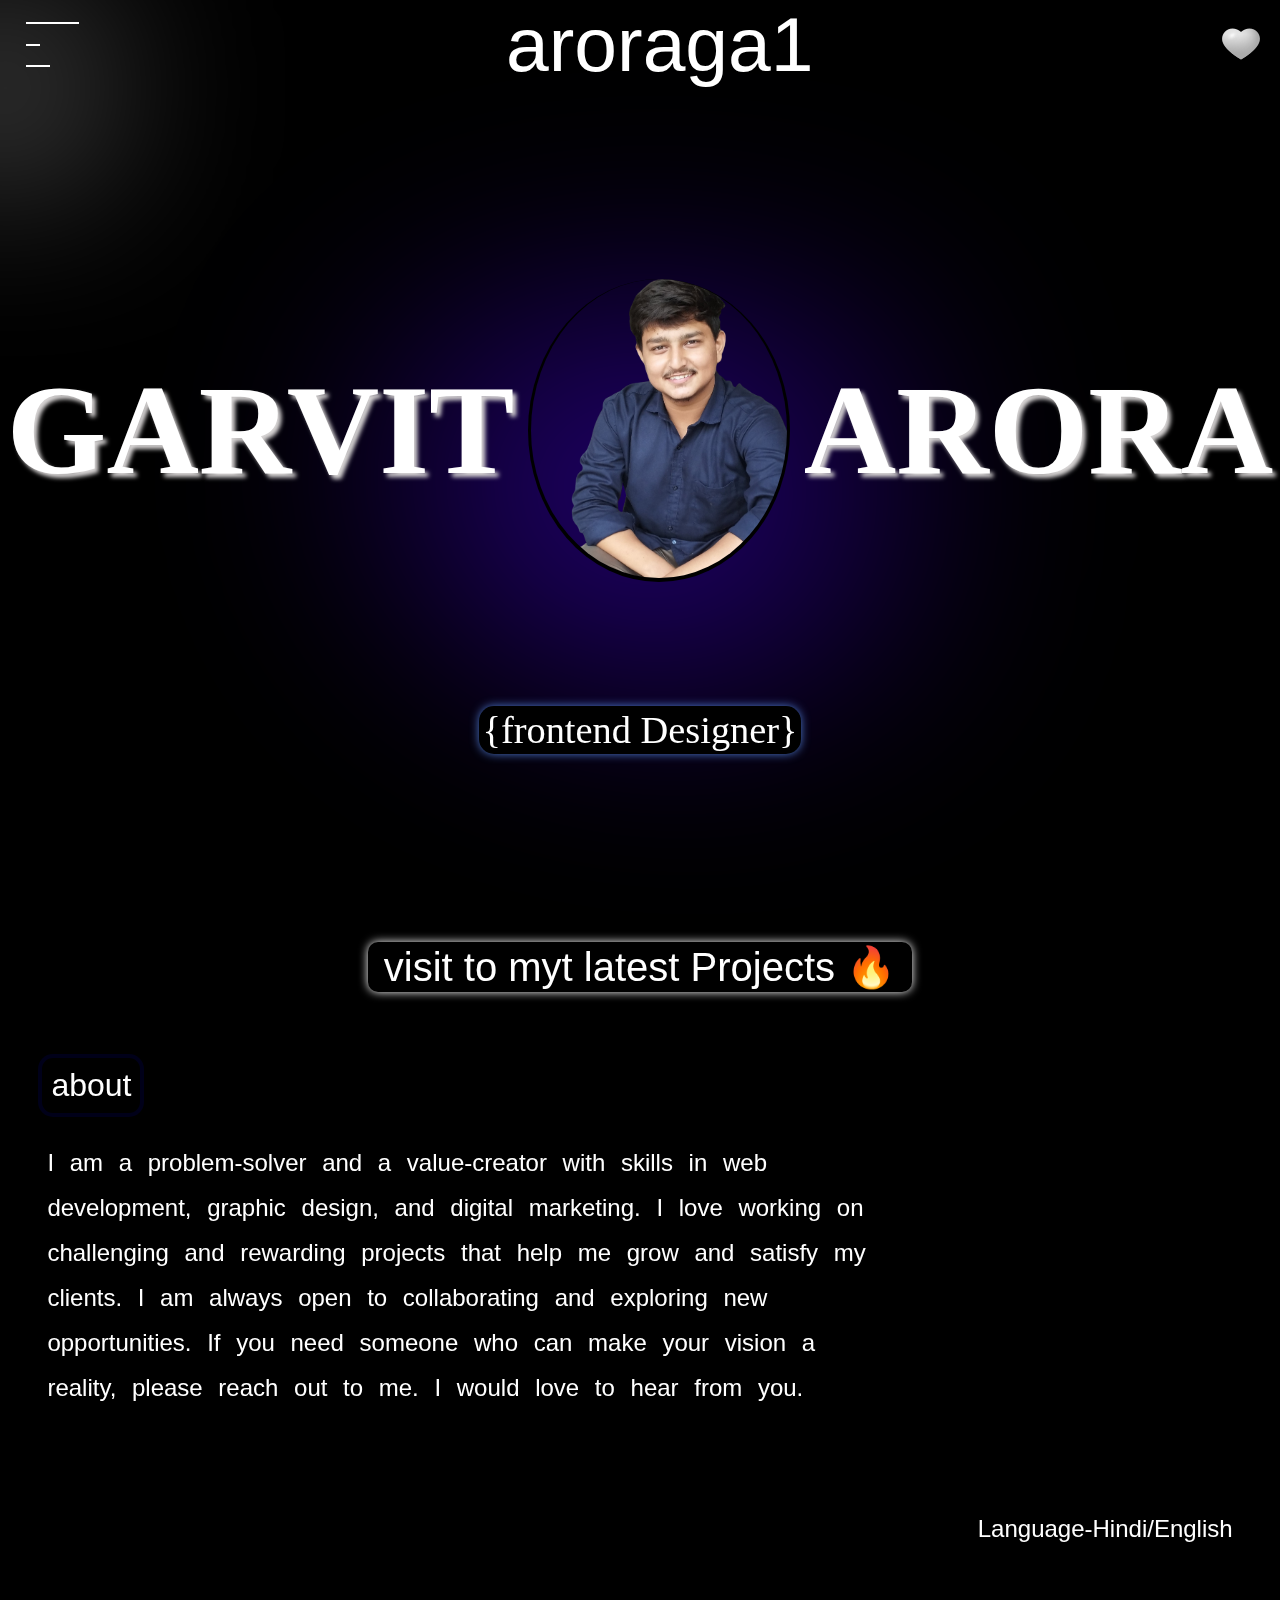
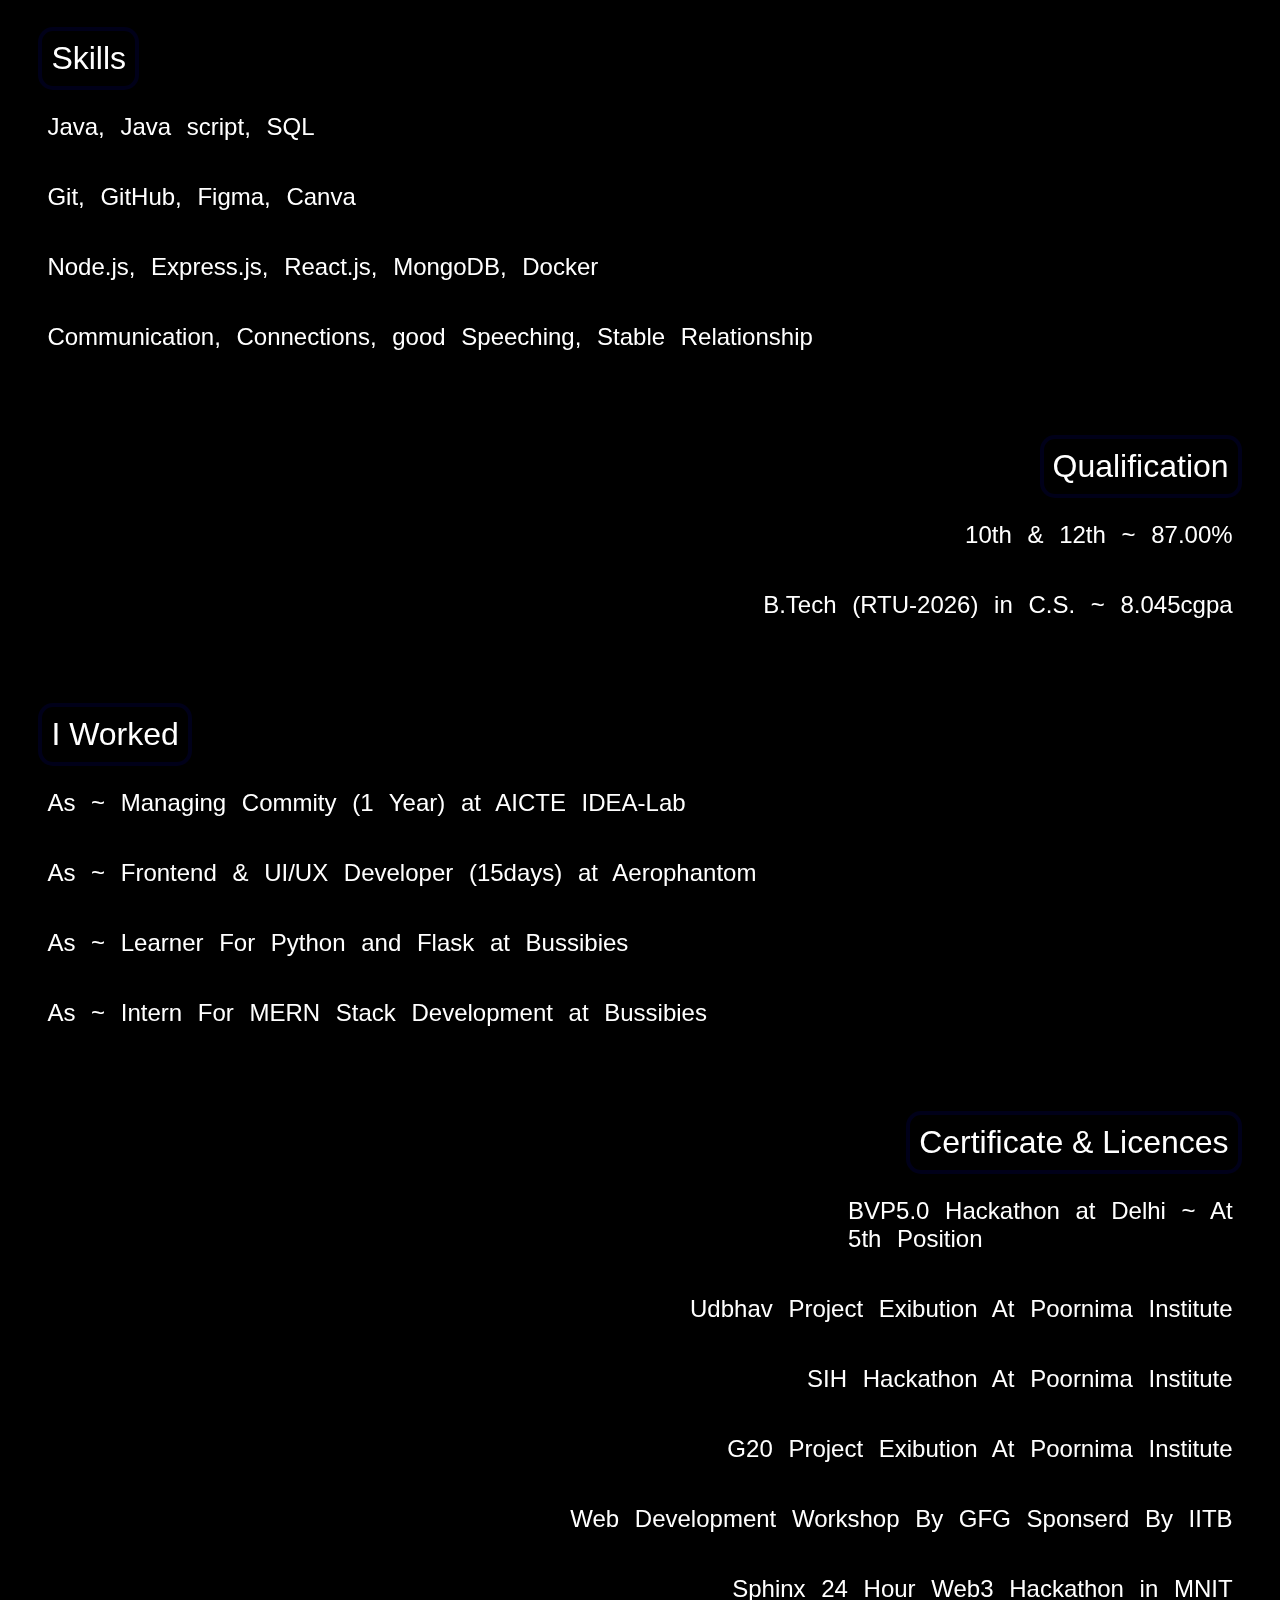
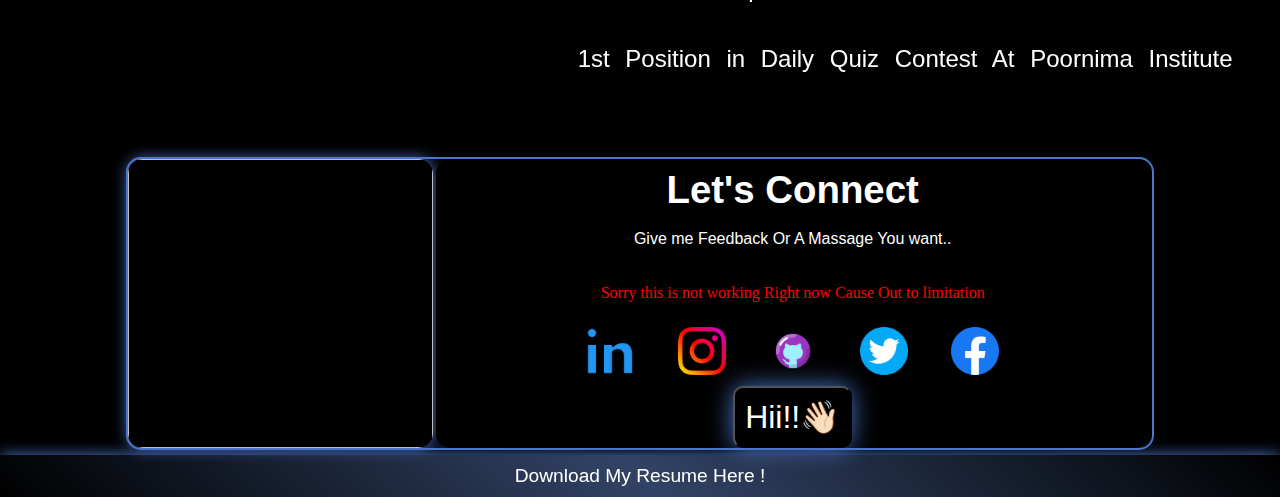
==== index.html @ c5f71558 "first" ====
<!DOCTYPE html>
<html lang="en">
  <head>
    <meta charset="UTF-8" />
    <meta name="viewport" content="width=device-width, initial-scale=1.0" />
    <title>Document</title>
    <link rel="stylesheet" href="./css/stylee.css" />
    <!-- <link href="https://unpkg.com/aos@2.3.1/dist/aos.css" rel="stylesheet"> -->
  </head>
  <body>
    <div class="gradient1"></div>
    <div class="gradient2"></div>
    <div class="navbar">
      <a href="#" class="line">
        <div class="lines" id="line-1"></div>
        <div class="lines" id="line-2"></div>
        <div class="lines" id="line-3"></div>
      </a>

      <div class="navContain" data-aos="fade-right">
        <a class="navAtributes" href="./index.html">Home</a>
        <a id="projectPage" class="navAtributes" href="./HTML/Project.html"
          >projects</a
        >
        <!-- <a class="navAtributes" href="#">Skills</a>
        <a class="navAtributes" href="Project.html">Contact</a> -->
        <a id="cutNav" class="navAtributes" href="#">X</a>
      </div>

      <div class="portfoilo">aroraga1</div>
      <a href="./HTML/ErrorPage.html" class="themeIcon"></a>
    </div>

    <div class="head">
      <div class="header">
        <div data-aos="fade-right" class="garvit">GARVIT</div>
        <span class="circle" data-aos="fade-down"></span>
        <div class="arora" data-aos="fade-left">ARORA</div>
        <div class="frntend">{frontend Designer}</div>
      </div>
    </div>

    <a href="./HTML/Project.html" class="portfoliovisit"
      >visit to myt latest Projects 🔥</a
    >
    <div class="box" id="about">
      <div class="container" id="aboutContainer">
        <div class="Title_word" data-aos="zoom-in">about</div>
        <div id="aboutContaint" class="content" data-aos="fade-right">
          I am a problem-solver and a value-creator with skills in web
          development, graphic design, and digital marketing. I love working on
          challenging and rewarding projects that help me grow and satisfy my
          clients. I am always open to collaborating and exploring new
          opportunities. If you need someone who can make your vision a reality,
          please reach out to me. I would love to hear from you.
        </div>
      </div>
    </div>

    <div data-aos="zoom-in" id="gridback1" class="grd-1"></div>
    <div data-aos="zoom-in" id="gridback2" class="grd-1"></div>
    <div data-aos="zoom-in" id="gridback4" class="grd-1"></div>
    <div data-aos="zoom-in" id="gridback5" class="grd-1"></div>
    <div data-aos="zoom-in" id="gridback6" class="grd-1"></div>
    <div data-aos="zoom-in" id="gridback7" class="grd-1"></div>

    <div class="box" id="langbox">
      <div class="content" data-aos="zoom-in">Language-Hindi/English</div>
    </div>

    <span class="box" class="skillsbox">
      <span id="skillContainer" class="container">
        <span id="skillsword" class="Title_word" data-aos="zoom-in"
          >Skills</span
        >
        <span class="content" data-aos="fade-right"
          >Java, Java script, SQL</span
        >
        <span class="content" data-aos="fade-right"
          >Git, GitHub, Figma, Canva</span
        >
        <span class="content" data-aos="fade-right"
          >Node.js, Express.js, React.js, MongoDB, Docker</span
        >
        <span class="content" data-aos="fade-right"
          >Communication, Connections, good Speeching, Stable Relationship</span
        >
      </span>
    </span>

    <!-- <div class="choice">
      <nav class="navibar">
        <ul>
            <li><button class="nav-button" data-category="tools">Tools</button></li>
            <li><button class="nav-button" data-category="competitive-tech-skills">Competitive Tech Skills</button></li>
            <li><button class="nav-button" data-category="development">Development</button></li>
            <li><button class="nav-button" data-category="soft-skills">Soft Skills</button></li>
        </ul>
        <div class="indicator" id="indicator"></div>
    </nav>
    <div class="tech-stacks" id="tech-stacks"></div>
  </div> -->

    <span class="box" id="eduboxes">
      <span class="container" id="edubox">
        <span id="Qualification_wordd" class="Title_word" data-aos="zoom-in"
          >Qualification</span
        >
        <span class="content" data-aos="fade-left">10th & 12th ~ 87.00%</span>
        <span class="content" data-aos="fade-left"
          >B.Tech (RTU-2026) in C.S. ~ 8.045cgpa</span
        >
      </span>
    </span>

    <span class="box" class="workbox">
      <span class="container" id="working_ex">
        <span id="workEx_word" class="Title_word" data-aos="zoom-in"
          >I Worked</span
        >
        <span class="content" data-aos="fade-right"
          >As ~ Managing Commity (1 Year) at AICTE IDEA-Lab</span
        >
        <span class="content" data-aos="fade-right"
          >As ~ Frontend & UI/UX Developer (15days) at Aerophantom</span
        >
        <span class="content" data-aos="fade-right"
          >As ~ Learner For Python and Flask at Bussibies</span
        >
        <span class="content" data-aos="fade-right"
          >As ~ Intern For MERN Stack Development at Bussibies</span
        >
      </span>
    </span>

    <span id="cirtyboxes" class="box">
      <span class="container" id="cirtyContainer">
        <span id="cirty_word" class="Title_word" data-aos="zoom-in"
          >Certificate & Licences</span
        >
        <span class="content" data-aos="fade-left"
          >BVP5.0 Hackathon at Delhi ~ At
          <p>5th Position</p></span
        >
        <span class="content"
          >Udbhav Project Exibution At Poornima Institute</span
        >
        <span class="content" data-aos="fade-left"
          >SIH Hackathon At Poornima Institute</span
        >
        <span class="content">G20 Project Exibution At Poornima Institute</span>
        <span class="content" data-aos="fade-left"
          >Web Development Workshop By GFG Sponserd By IITB</span
        >
        <span class="content" data-aos="fade-left"
          >Sphinx 24 Hour Web3 Hackathon in MNIT</span
        >
        <span class="content"
          >1st Position in Daily Quiz Contest At Poornima Institute</span
        >
      </span>
    </span>

    <!-- 
    <div class="picturesConainer">
      <div class="Hackathons">
        <div class="title">Exibutions</div>
        <div class="showcase">
          <div class="set">
            <div class="pic"><img src="" alt=""></div>
            <div class="eventName">BVP5.0 Delhi</div>
          </div>
          <div class="set">
            <div class="pic"><img src="" alt=""></div>
            <div class="eventName">Udbhav</div>
          </div>
        </div>
      </div>
      <div class="Hackathons">
        <div class="title">Internships</div>
        <div class="showcase">
          <div class="set">
            <div class="pic"><img src="" alt=""></div>
            <div class="eventName">Aerophantom</div>
          </div>
          <div class="set">
            <div class="pic"><img src="" alt=""></div>
            <div class="eventName">Bussibees</div>
          </div>
        </div>
      </div>
      <div class="Hackathons">
        <div class="title">Cirtificats</div>
        <div class="showcase">
          <div class="set">
            <div class="pic"><img src="" alt=""></div>
            <div class="eventName">BVP5.0 Delhi</div>
          </div>
          <div class="set">
            <div class="pic"><img src="" alt=""></div>
            <div class="eventName">Udbhav</div>
          </div>
        </div>
      </div>
    </div> -->

    <div class="connect_box">
      <img class="pic_contain" />
      <div class="chat">
        <div class="connect" data-aos="flip-left">Let's Connect</div>
        <div class="chating_text">Give me Feedback Or A Massage You want..</div>
        <div class="chating_text warning">
          Sorry this is not working Right now Cause Out to limitation
        </div>
        <div class="socialcontains">
          <div class="socialIcons">
            <a
              href="https://www.linkedin.com/in/garvit-arora-5bb283244/"
              class="iconsSocial"
              ><img class="icon" src="./images/linkedin.png"
            /></a>
            <a href="https://www.instagram.com/aroraga1/" class="iconsSocial"
              ><img class="icon" src="./images/instagram (2).png"
            /></a>
            <a href="https://github.com/Aroraga1" class="iconsSocial"
              ><img id="githubIcon" class="icon" src="./images/gitIcon.png"
            /></a>
            <a href="https://twitter.com/GarvitA95223489" class="iconsSocial"
              ><img class="icon" src="./images/twitter (1).png"
            /></a>
            <a
              href="https://www.facebook.com/profile.php?id=100086605082191"
              class="iconsSocial"
              ><img class="icon" src="./images/facebook (2).png"
            /></a>
          </div>
        </div>
      </div>
    </div>

    <div class="download_Resume_box">
      <a
        class="download_resume"
        href="./images/current_Resume.jpg"
        download="Garvit_Arora_RESUME"
        >Download My Resume Here !</a
      >
      <!-- <div class="aboutPersonal">
     <div id="phoneNumber">8955273002</div>
     <div id="Email">
      <div id="Whatsapp"></div>
     </div>
    </div> -->
    </div>

    <script src="script.js"></script>
  </body>
</html>
---- css/stylee.css ----
* {
  margin: 0%;
}
body {
  background-color: rgb(0, 0, 0);
  text-align: center;
  margin: 0 auto;
  overflow-x: hidden;
  user-select: none;
  -webkit-user-select: none;
  -moz-user-select: none;
  -ms-user-select: none;
}
.gradient1 {
  width: 50vw;
  height: 50vh;
  position: fixed;
  top: 30%;
  left: 50%;
  transform: translate(-50%, 0%);
  border-radius: 50% 22% 40% 80%;
  filter: blur(100px);
  background: radial-gradient(
    circle at 50% 50%,
    rgba(76, 0, 255, 1),
    rgba(76, 0, 255, 0)
  );
  opacity: 0.5;
  z-index: -1;
}
.gradient2 {
  position: absolute;
  width: 10vw;
  height: 10vh;
  top: 5vh;
  transform: translate(-50%, 0%);
  border-radius: 50% 22% 40% 80%;
  filter: blur(100px);
  background-color: white;
  z-index: -10;
}
.navbar {
  font-family: Verdana, Geneva, Tahoma, sans-serif;
  display: flex;
  flex-direction: row;
  align-items: center;
  justify-content: space-between;
  padding: 0 1vw;
  background-color: rgba(0, 0, 0, 0);
}
.line {
  width: 5vw;
  height: 5vh;
  display: flex;
  flex-direction: column;
  justify-content: space-between;
  padding: 0 1vw;
  background-color: rgba(0, 0, 0, 0);
  text-decoration: none;
  font-size: 3vw;
}
#line-1 {
  width: 80%;
  border: 1px solid white;
}
#line-3 {
  width: 35%;
  border: 1px solid white;
}
#line-2 {
  width: 20%;
  border: 1px solid white;
}

.portfoilo {
  color: rgb(255, 255, 255);
  font-size: 6vw;
  font-weight: normal;
  text-align: center;
  margin: auto;
}
.themeIcon {
  width: 50px;
  height: 50px;
  background-image: url(../images/icons8-white-heart-48.png);
  background-size: auto;
}
.navContain {
  display: none;
  /* width: 27vw; */
  position: absolute;
  left: 2vh;
  top: 2vh;
  align-items: center;
  padding: 1.5% 1%;
  border-radius: 30px;
  background-color: rgb(24, 22, 22);
  transition: all 1s ease-in-out;
  box-shadow: 0 0 8px rgb(76, 118, 202);
}
.navAtributes {
  color: white;
  font-weight: 400;
  font-size: 1.5vw;
  text-decoration: none;
  margin-right: 1vw;
}
#cutNav {
  background-color: white;
  color: black;
  border-radius: 50%;
  margin-left: 10px;
  padding: 5px 11px;
  box-shadow: 0 0 20px rgb(76, 118, 202);
}

.garvit {
  color: rgb(255, 255, 255);
  font-size: 10vw;
  font-weight: bolder;
  font-family: inter;
  text-shadow: 0.4vh 0.4vh 0.5vh rgb(216, 213, 213);
}
.arora {
  color: rgb(255, 255, 255);
  font-size: 10vw;
  font-weight: bolder;
  font-family: inter;
  text-shadow: 0.4vh 0.4vh 0.5vh rgb(216, 213, 213);
}
.circle {
  width: 20%;
  height: 50%;
  border-radius: 50%;
  border-bottom: 4px solid rgb(0, 0, 0);
  border-right: 3px solid rgb(0, 0, 0);
  border-left: 3px solid rgb(0, 0, 0);
  background-image: url(../images/pic1.png);
  background-size: cover;
  justify-content: center;
}
.circle:hover {
  box-shadow: 0 0 17px rgb(76, 118, 202);
}
.frntend {
  color: white;
  font-size: 3vw;
  border-radius: 15px;
  background-color: black;
  padding: 2px 3px;
  box-shadow: 0 0 10px rgb(76, 118, 202);
}

.header {
  width: 100%;
  height: 70%;
  display: flex;
  flex-wrap: wrap;
  align-items: center;
  flex-direction: row;
  justify-content: space-around;
  background-color: rgba(0, 0, 0, 0);
}
.head {
  height: 95vh;
  display: flex;
  flex-direction: column;
  align-items: center;
  justify-content: center;
  background-color: rgba(0, 0, 0, 0);
}
.box {
  margin: 7vh 0;
  display: flex;
  flex-direction: column;
  background-color: rgba(0, 0, 0, 0);
  padding: 0 3vw;
}
.container {
  width: fit-content;
  display: flex;
  flex-direction: column;
  justify-content: space-between;
  background-color: rgba(0, 0, 0, 0);
}

.content {
  background-color: rgba(0, 0, 0, 0.1);
  padding: 2vh 1vh;
  border-radius: 15px;
  color: white;
  font-family: Verdana, Geneva, Tahoma, sans-serif;
  font-size: x-large;
  word-spacing: 1vh;
  font-weight: 500;
  text-align: left;
  width: fit-content;
  margin: 3px 0;
  box-shadow: inset 0px 0px 2px black, inset 0px 0px 2px black;
}
.content:hover {
  box-shadow: 0 0 135px rgb(76, 118, 202, 0.2);
  border: 3px solid rgb(255, 255, 255);
  background-color: rgba(76, 0, 255, 0.1);
  scale: 1.05;
}

.Title_word {
  padding: 1vh 1vh;
  width: fit-content;
  text-align: center;
  border-radius: 15px;
  background-color: rgba(0, 0, 0, 0.32);
  border: 4px solid rgba(0, 0, 39, 0.65);
  color: white;
  font-size: xx-large;
  font-family: Verdana, Geneva, Tahoma, sans-serif;
  margin-bottom: 2px;
}

#aboutContainer {
  align-items: start;
  width: 70%;
}
#aboutContaint {
  text-align: left;
  line-height: 5vh;
}
#langbox {
  align-items: end;
}

#eduboxes {
  align-items: end;
}
#edubox {
  align-items: end;
}

#cirtyboxes {
  align-items: end;
}
#cirtyContainer {
  align-items: end;
}
#skillContainer {
  text-align: left;
}

.connect_box {
  width: 80vw;
  margin: auto;
  display: flex;
  flex-direction: row;
  background-color: aqua;
  border-radius: 15px;
  background-color: black;
  border: 2px solid rgb(76, 118, 202);
  background-color: rgba(0, 0, 0, 0);
}

.pic_contain {
  width: 30%;
  background-image: url(../images/GARVIT1.png);
  background-size: cover;
  background-color: black;
  border-radius: 15px;
  border: none;
  box-shadow: 0 0 15px rgb(76, 118, 202);
}

.chat {
  width: 70%;
  margin: 0 0.3%;
  display: flex;
  flex-direction: column;
  justify-content: space-between;
  border-radius: 15px;
  background-color: black;
  z-index: 9999;
}

.connect {
  font-family: "Trebuchet MS", "Lucida Sans Unicode", "Lucida Grande",
    "Lucida Sans", Arial, sans-serif;
  font-size: 3vw;
  font-weight: 900;
  color: white;
  text-align: center;
  padding-top: 1vh;
}

.massage_hii {
  font-size: xx-large;
  font-weight: 500;
  font-family: Impact, Haettenschweiler, "Arial Narrow Bold", sans-serif;
  padding: 10px 10px;
  color: white;
  border-radius: 10px;
  box-shadow: 0 0 25px rgb(76, 118, 202);
  background-color: black;
  margin: auto;
}

.chating_text {
  color: white;
  border: none;
  text-align: center;
  font-family: Impact, Haettenschweiler, "Arial Narrow Bold", sans-serif;
  margin: 2vh 0;
}

.connect_box:hover {
  box-shadow: 0 0 35px rgb(76, 118, 202);
  border: none;
}

.grdcirclr {
  width: 400px;
  height: 400px;
  position: relative;
  border-radius: 600px;
  background: linear-gradient(
      0deg,
      rgba(0, 0, 0, 0.2) 0%,
      rgba(0, 0, 0, 0.2) 100%
    ),
    radial-gradient(
      87.41% 48% at 50% 50%,
      rgba(24, 36, 82, 0.3) 0%,
      rgba(24, 36, 82, 0) 100%
    );
  margin: auto;
  animation: grediag 4s infinite linear;
  transform: rotate(-45deg) translateY(-150px);
  bottom: 180px;
}
@keyframes grediag {
  0% {
    left: -50px;
  }
  50% {
    left: 50px;
  }
  100% {
    left: -50px;
  }
}

.download_Resume_box {
  background: linear-gradient(45deg, black, rgb(124, 168, 255, 0.4), black);
  text-align: center;
  padding: 10px 0;
  margin-top: 5px;
  margin-bottom: -7px;
  box-shadow: 0 0 15px rgb(76, 118, 202);
}
.download_resume {
  color: white;
  padding: auto;
  font-size: larger;
  font-weight: 200;
  text-decoration: none;
  font-family: Verdana, Geneva, Tahoma, sans-serif;
}
.socialIcons {
  width: 70%;
  display: flex;
  justify-content: space-evenly;
  padding: 1% 1%;
  margin: auto;
}
.icon {
  width: 3rem;
  height: 3rem;
}

.formm {
  width: 80%;
  margin: auto;
  padding-right: 2px;
}

input {
  border-radius: 8px;
  margin: 5px 0;
  box-shadow: 0 0 5px rgb(76, 118, 202);
  color: white;
  padding: 1vh 1vw;
  width: 100%;
}
.submitbtn {
  border-radius: 15px;
  color: white;
  background-color: #302e2e;
  margin: 5px 0;
  box-shadow: 0 0 10px rgb(76, 118, 202);
  padding: 1vh 2vh;
}
.portfoliovisit {
  color: white;
  font-family: "Segoe UI", Tahoma, Geneva, Verdana, sans-serif;
  font-size: 2.5rem;
  text-decoration: none;
  box-shadow: 0px 0px 10px white;
  border-radius: 10px;
  padding: 0.2rem 1rem;
}
@media (max-width: 1250px) {
  .navContain {
    flex-direction: column;
    width: 20vw;
  }
  .justFunContainer {
    display: none;
  }
}

@media (max-width: 1100px) {
  .circle {
    width: 16%;
    height: 30%;
  }
}

@media (max-width: 900px) {
  .circle {
    width: 18%;
    height: 24%;
  }
}

@media (max-width: 700px) {
  .pic_contain {
    display: none;
  }
  .chat {
    margin: auto;
    width: 100%;
  }
  .icon {
    width: 9vw;
  }
  .head {
    height: 60vh;
  }
  .socialIcons {
    width: 100%;
  }
}

@media (max-width: 550px) {
  .header {
    flex-direction: column;
    height: 90%;
  }
  .garvit {
    font-size: 20vw;
  }
  .arora {
    font-size: 20vw;
  }
  .frntend {
    font-size: 1.5rem;
  }
  .circle {
    width: 40vw;
    height: 35%;
  }
  .navContain {
    padding: 0vh 2vw;
    flex-direction: row;
    width: fit-content;
    top: 5vh;
  }
  .navAtributes {
    font-size: 5vw;
  }
}
.warning {
  color: red;
  font-style: none;
  font-family: none;
}

.choice {
  /* background: white; */
  color: black;
  /* width: max-content; */
  margin: auto;
  text-align: left;
  display: flex;
  flex-direction: column;
  align-items: start;
}

.navibar {
  position: relative;
  margin-bottom: 20px;
}

.navibar ul {
  list-style: none;
  padding: 0;
  display: flex;
  justify-content: center;
}

.nav-button {
  background: none;
  border: 2px solid transparent;
  color: #fff;
  padding: 10px 20px;
  margin: 0 5px;
  cursor: pointer;
  position: relative;
  font-size: 16px;
  transition: color 0.3s;
}

.nav-button:hover {
  color: #000;
}

.indicator {
  position: absolute;
  height: 100%;
  width: 100%;
  background-color: #fff;
  border-radius: 5px;
  transition: transform 0.3s ease;
  z-index: -1;
}

.tech-stacks {
  width: max-content;
  margin: auto;
  display: flex;
  flex-wrap: wrap;
  justify-content: center;
  gap: 20px;
}

.stack {
  background: #222;
  border-radius: 8px;
  padding: 10px;
  text-align: center;
  width: 120px;
}

.stack img {
  width: 80px;
  height: 80px;
}
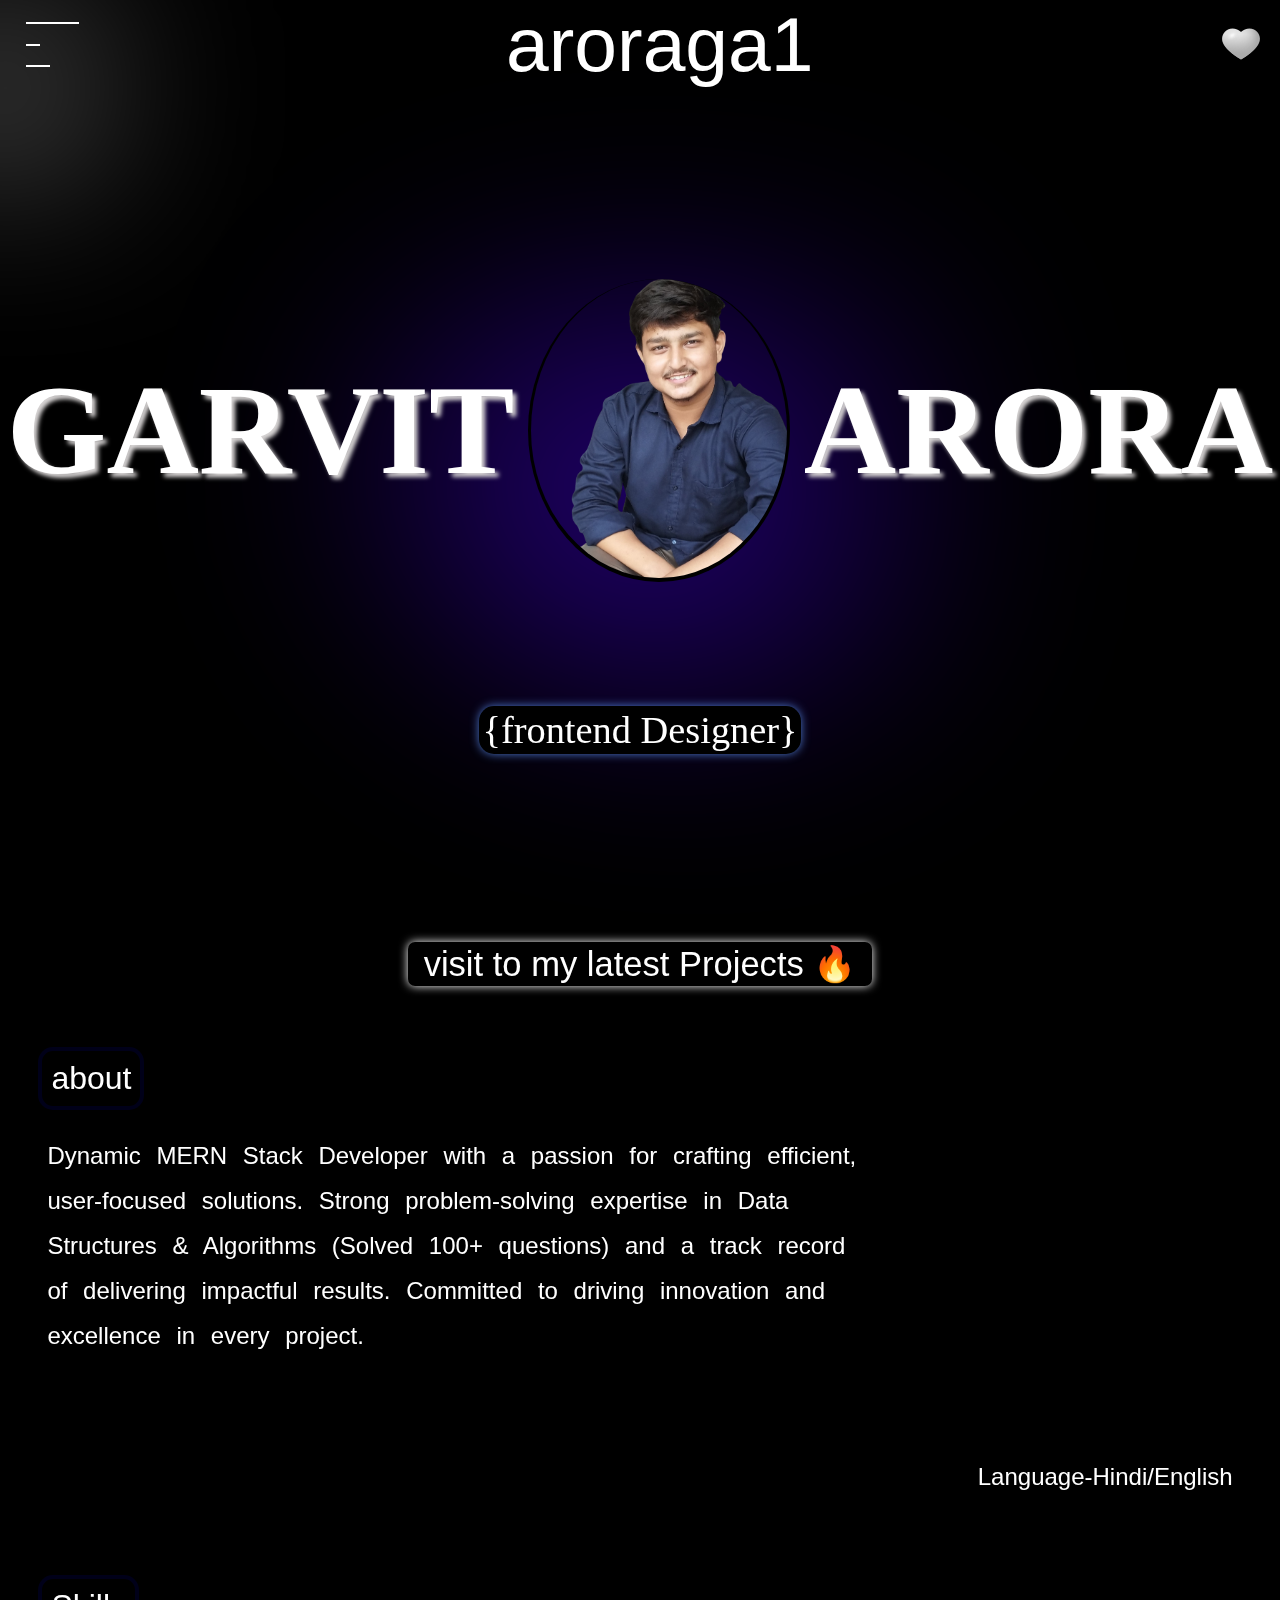
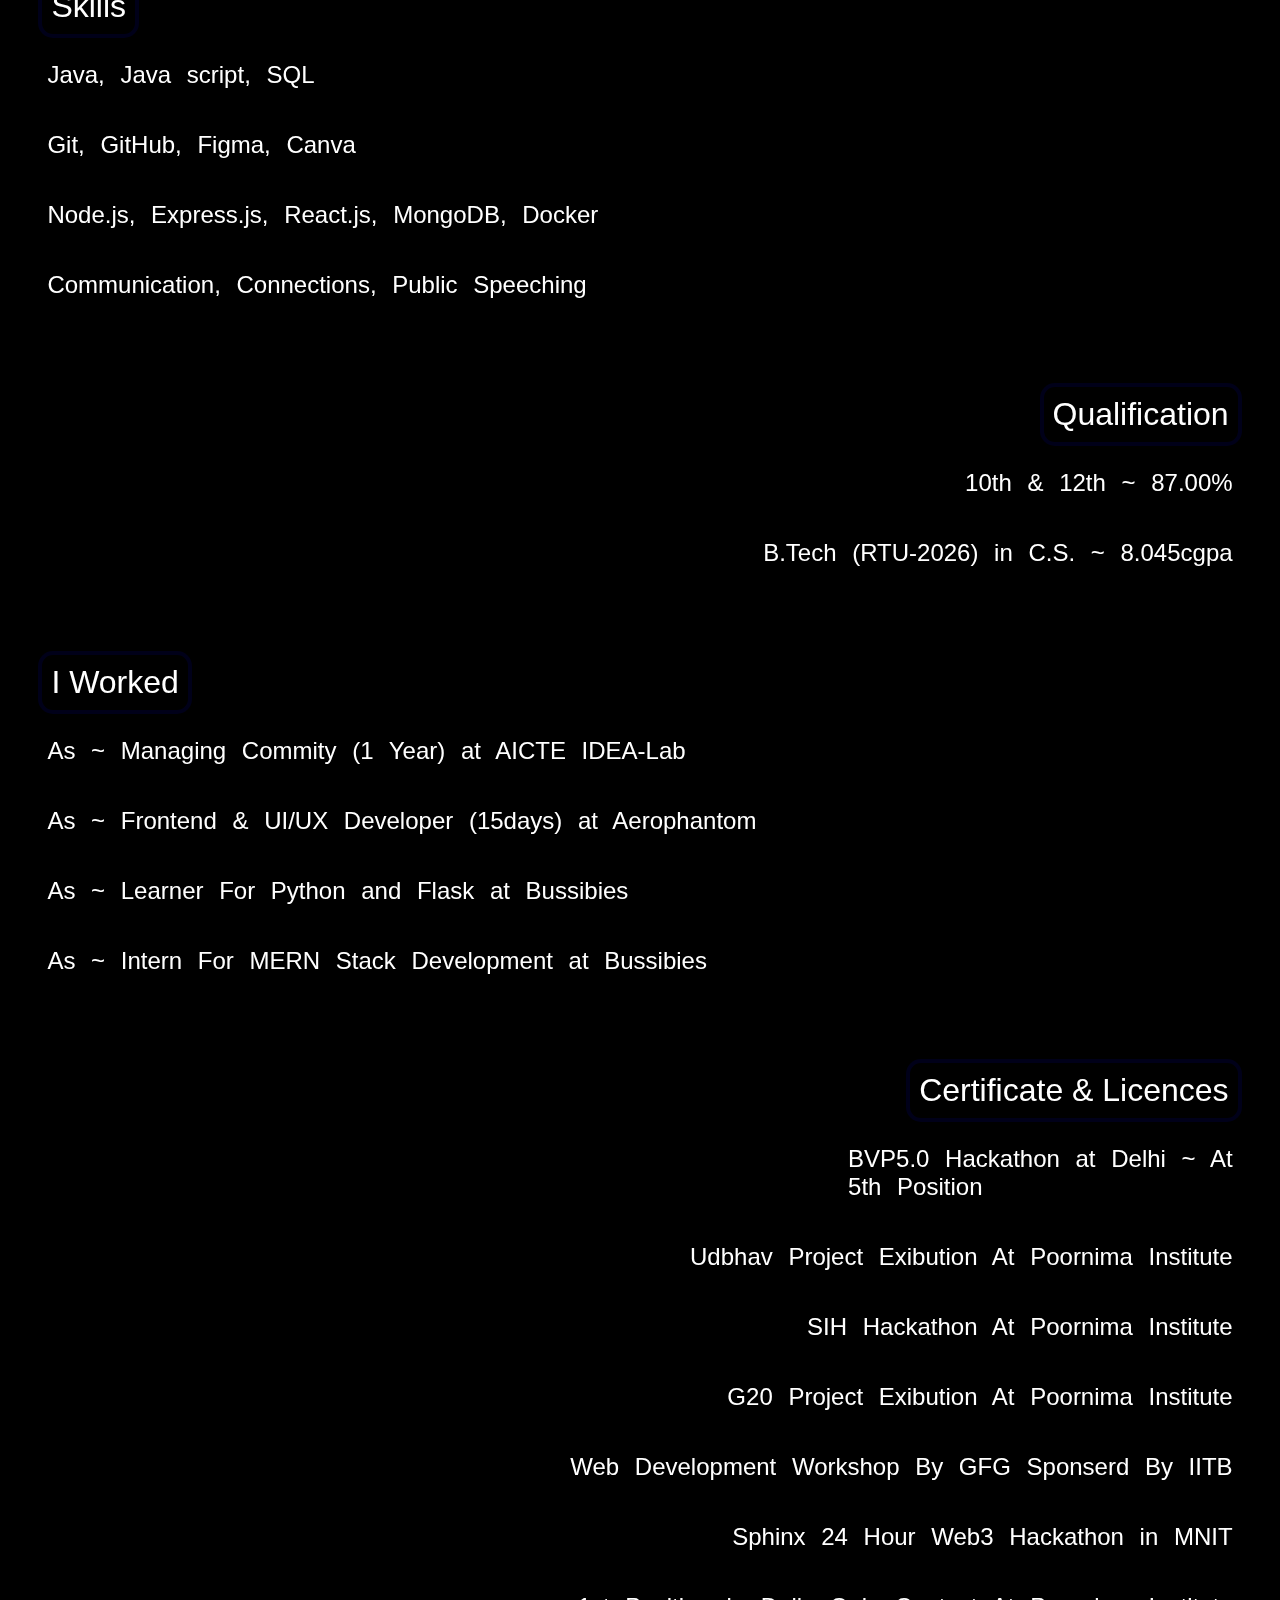
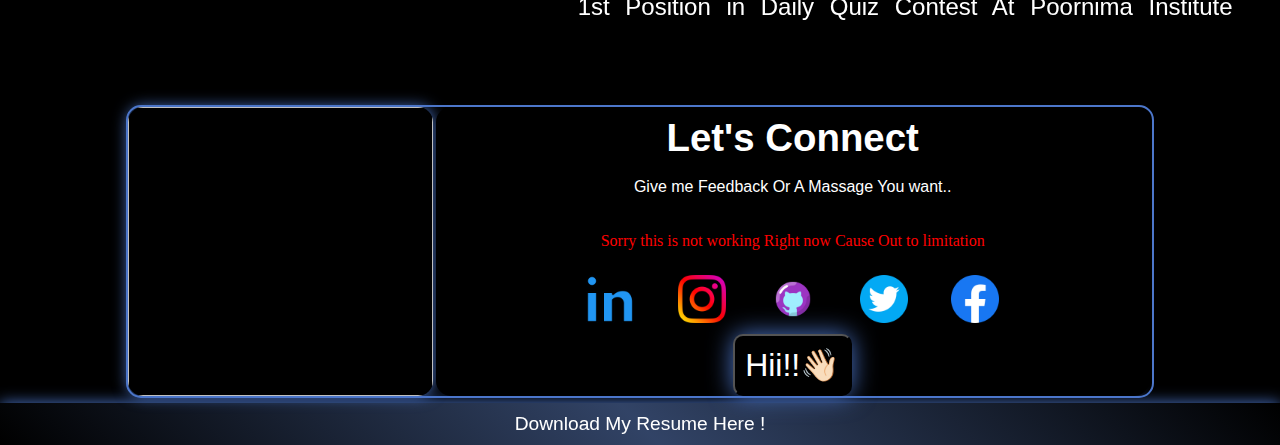
==== commit f50fefd2: "correction" ====
--- a/index.html
+++ b/index.html
@@ -41,18 +41,17 @@
     </div>
 
     <a href="./HTML/Project.html" class="portfoliovisit"
-      >visit to myt latest Projects 🔥</a
+      >visit to my latest Projects 🔥</a
     >
     <div class="box" id="about">
       <div class="container" id="aboutContainer">
         <div class="Title_word" data-aos="zoom-in">about</div>
         <div id="aboutContaint" class="content" data-aos="fade-right">
-          I am a problem-solver and a value-creator with skills in web
-          development, graphic design, and digital marketing. I love working on
-          challenging and rewarding projects that help me grow and satisfy my
-          clients. I am always open to collaborating and exploring new
-          opportunities. If you need someone who can make your vision a reality,
-          please reach out to me. I would love to hear from you.
+          Dynamic MERN Stack Developer with a passion for crafting efficient,
+          user-focused solutions. Strong problem-solving expertise in Data
+          Structures & Algorithms (Solved 100+ questions) and a track record of
+          delivering impactful results. Committed to driving innovation and
+          excellence in every project.
         </div>
       </div>
     </div>
@@ -83,7 +82,7 @@
           >Node.js, Express.js, React.js, MongoDB, Docker</span
         >
         <span class="content" data-aos="fade-right"
-          >Communication, Connections, good Speeching, Stable Relationship</span
+          >Communication, Connections, Public Speeching</span
         >
       </span>
     </span>
--- a/css/stylee.css
+++ b/css/stylee.css
@@ -400,10 +400,10 @@
 .portfoliovisit {
   color: white;
   font-family: "Segoe UI", Tahoma, Geneva, Verdana, sans-serif;
-  font-size: 2.5rem;
+  font-size: 2.7vw;
   text-decoration: none;
   box-shadow: 0px 0px 10px white;
-  border-radius: 10px;
+  border-radius: 7px;
   padding: 0.2rem 1rem;
 }
 @media (max-width: 1250px) {
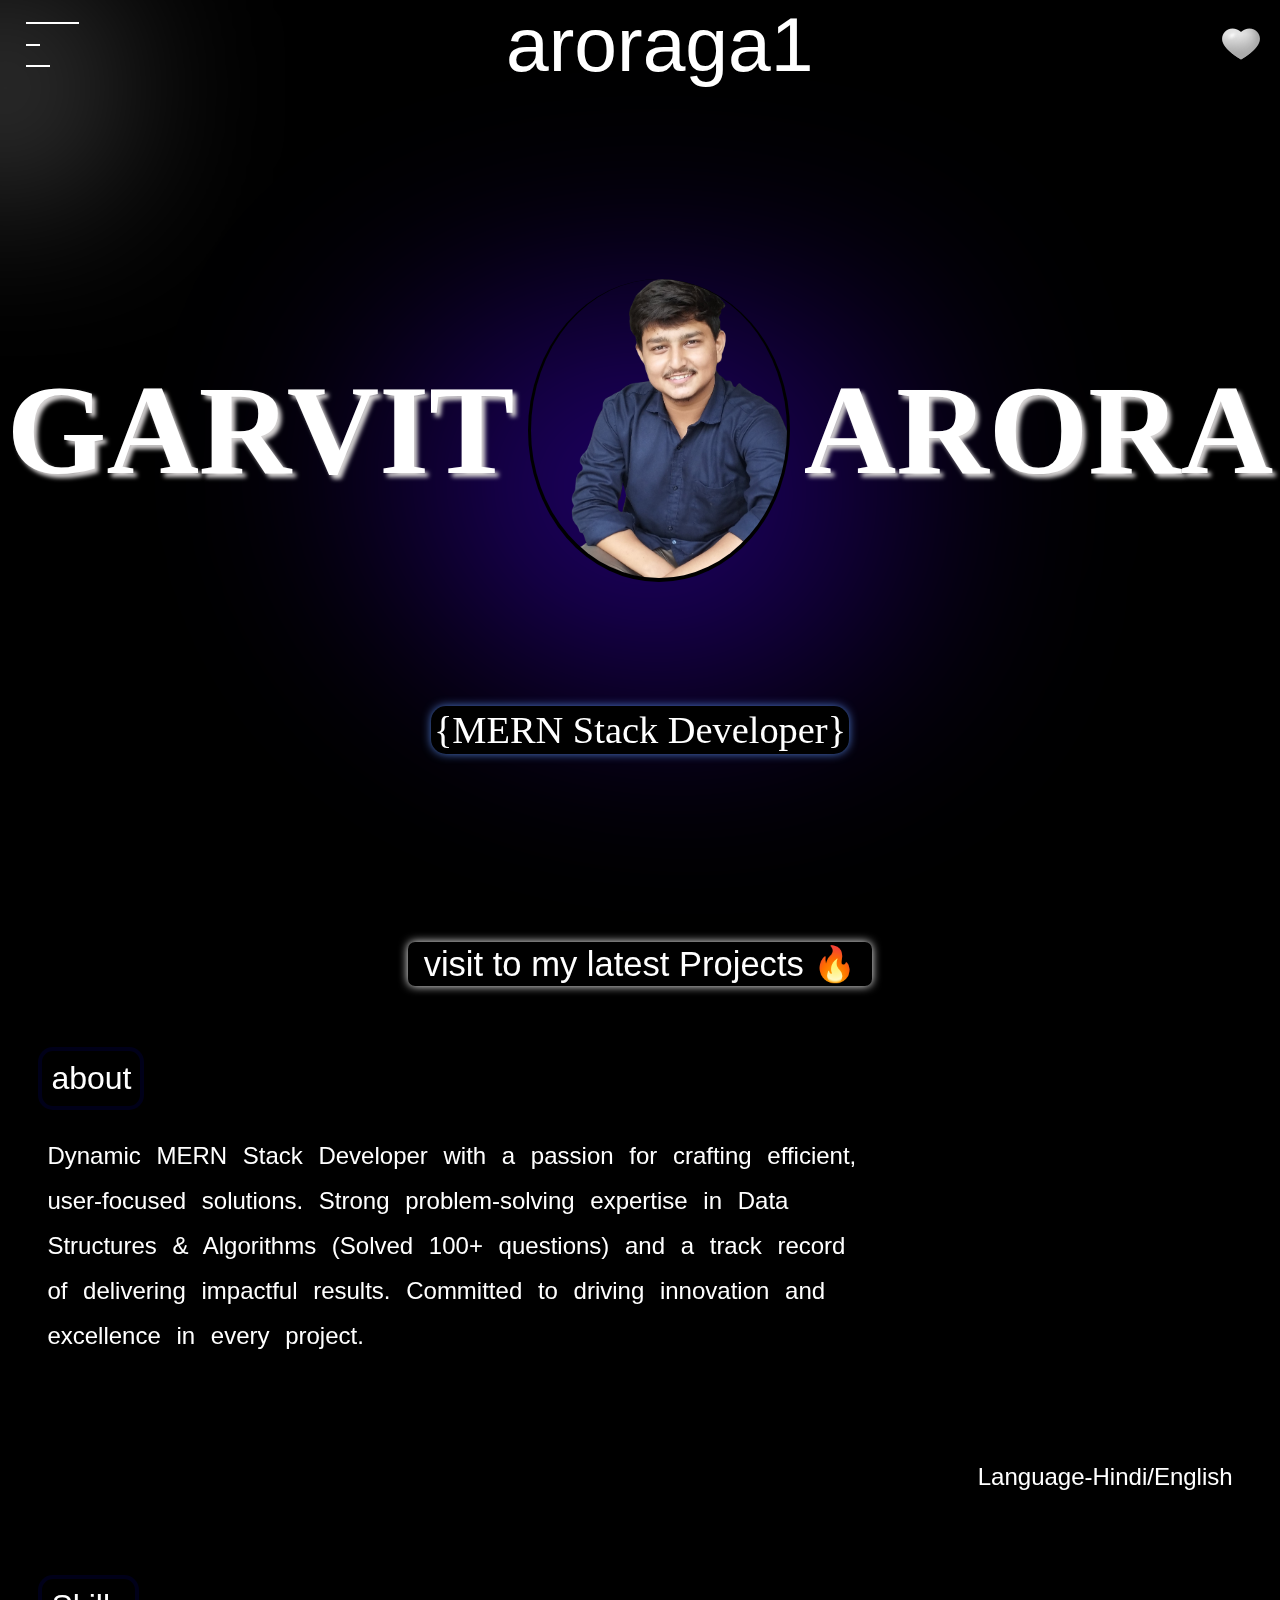
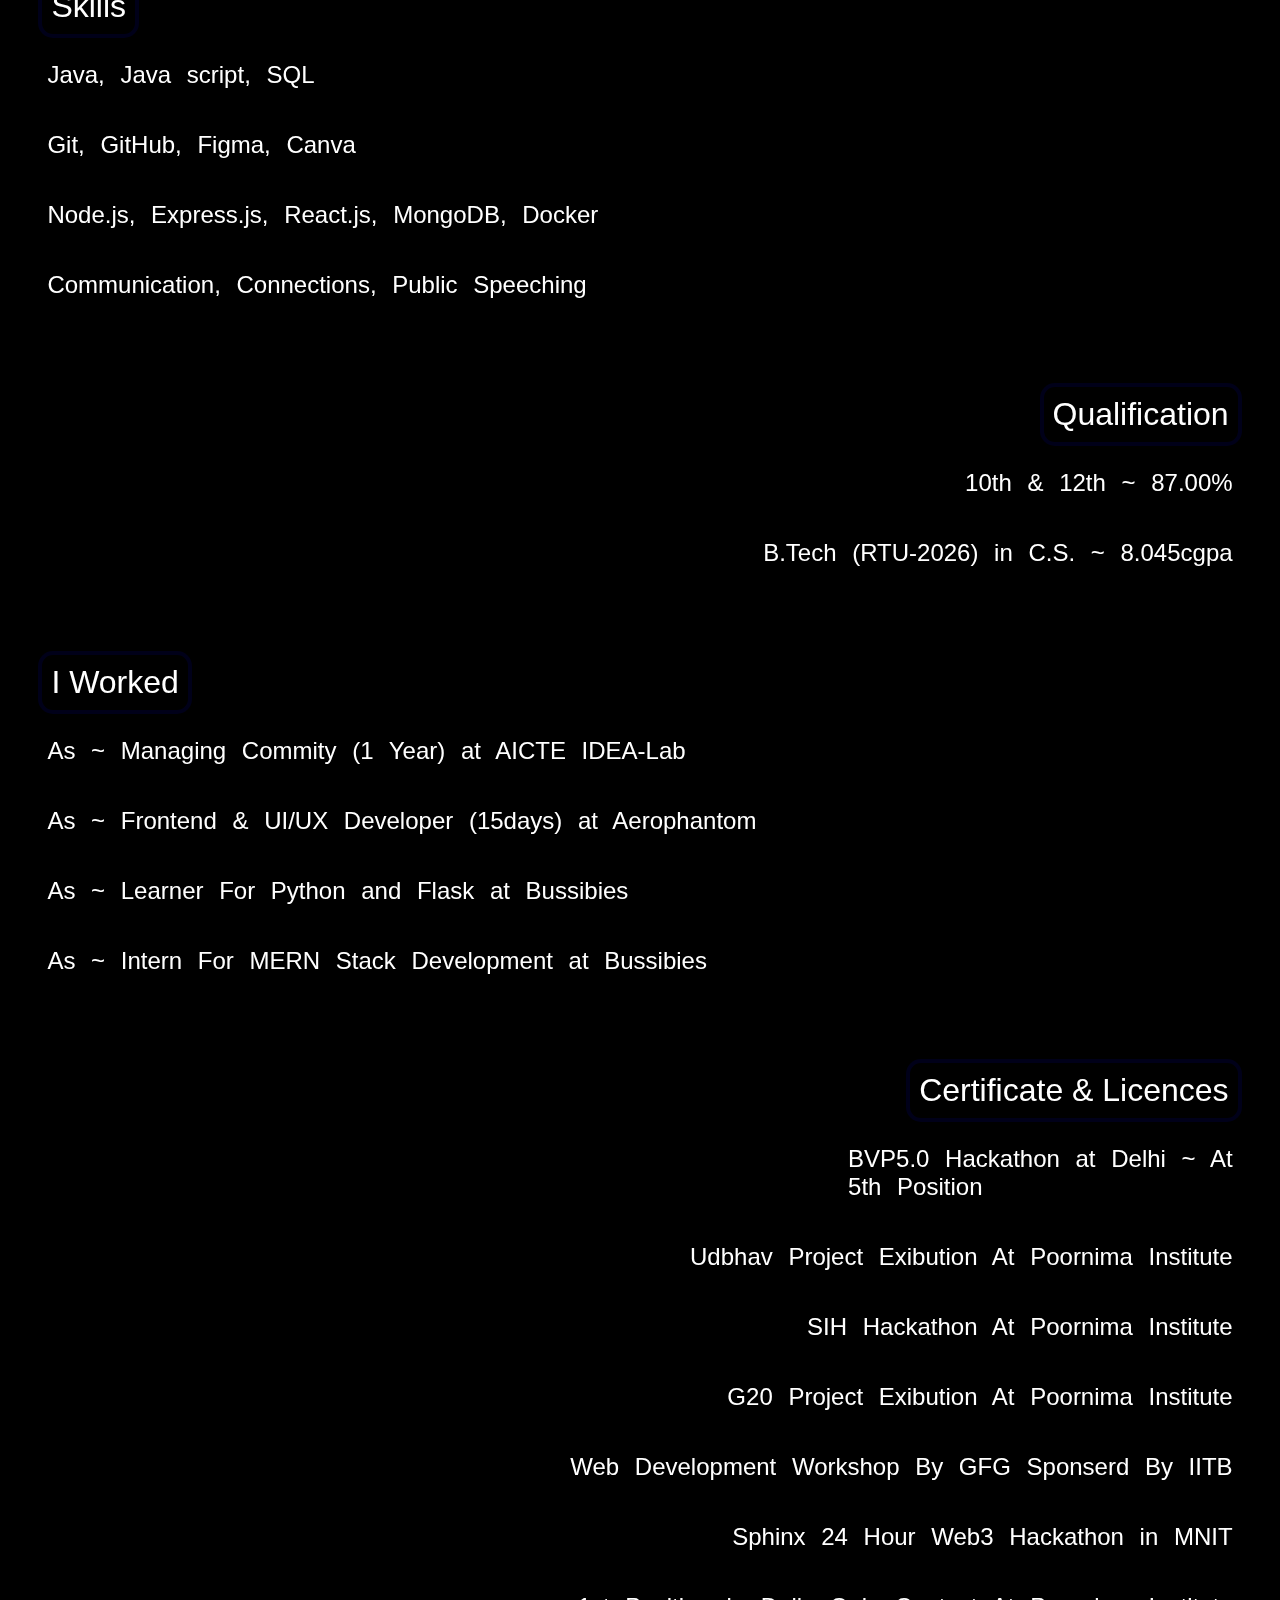
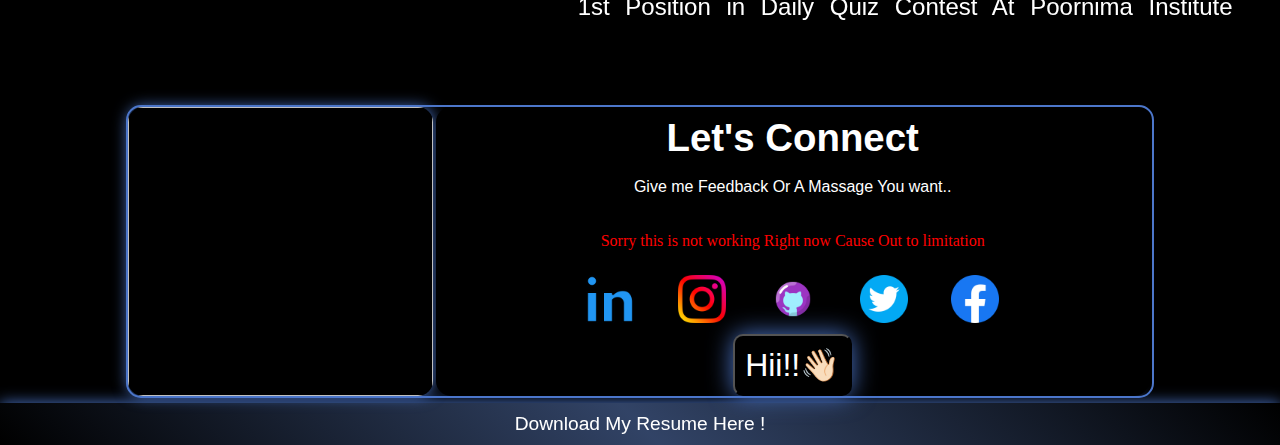
==== commit 09c93b84: "changePosition" ====
--- a/index.html
+++ b/index.html
@@ -36,7 +36,7 @@
         <div data-aos="fade-right" class="garvit">GARVIT</div>
         <span class="circle" data-aos="fade-down"></span>
         <div class="arora" data-aos="fade-left">ARORA</div>
-        <div class="frntend">{frontend Designer}</div>
+        <div class="frntend">{MERN Stack Developer}</div>
       </div>
     </div>
 
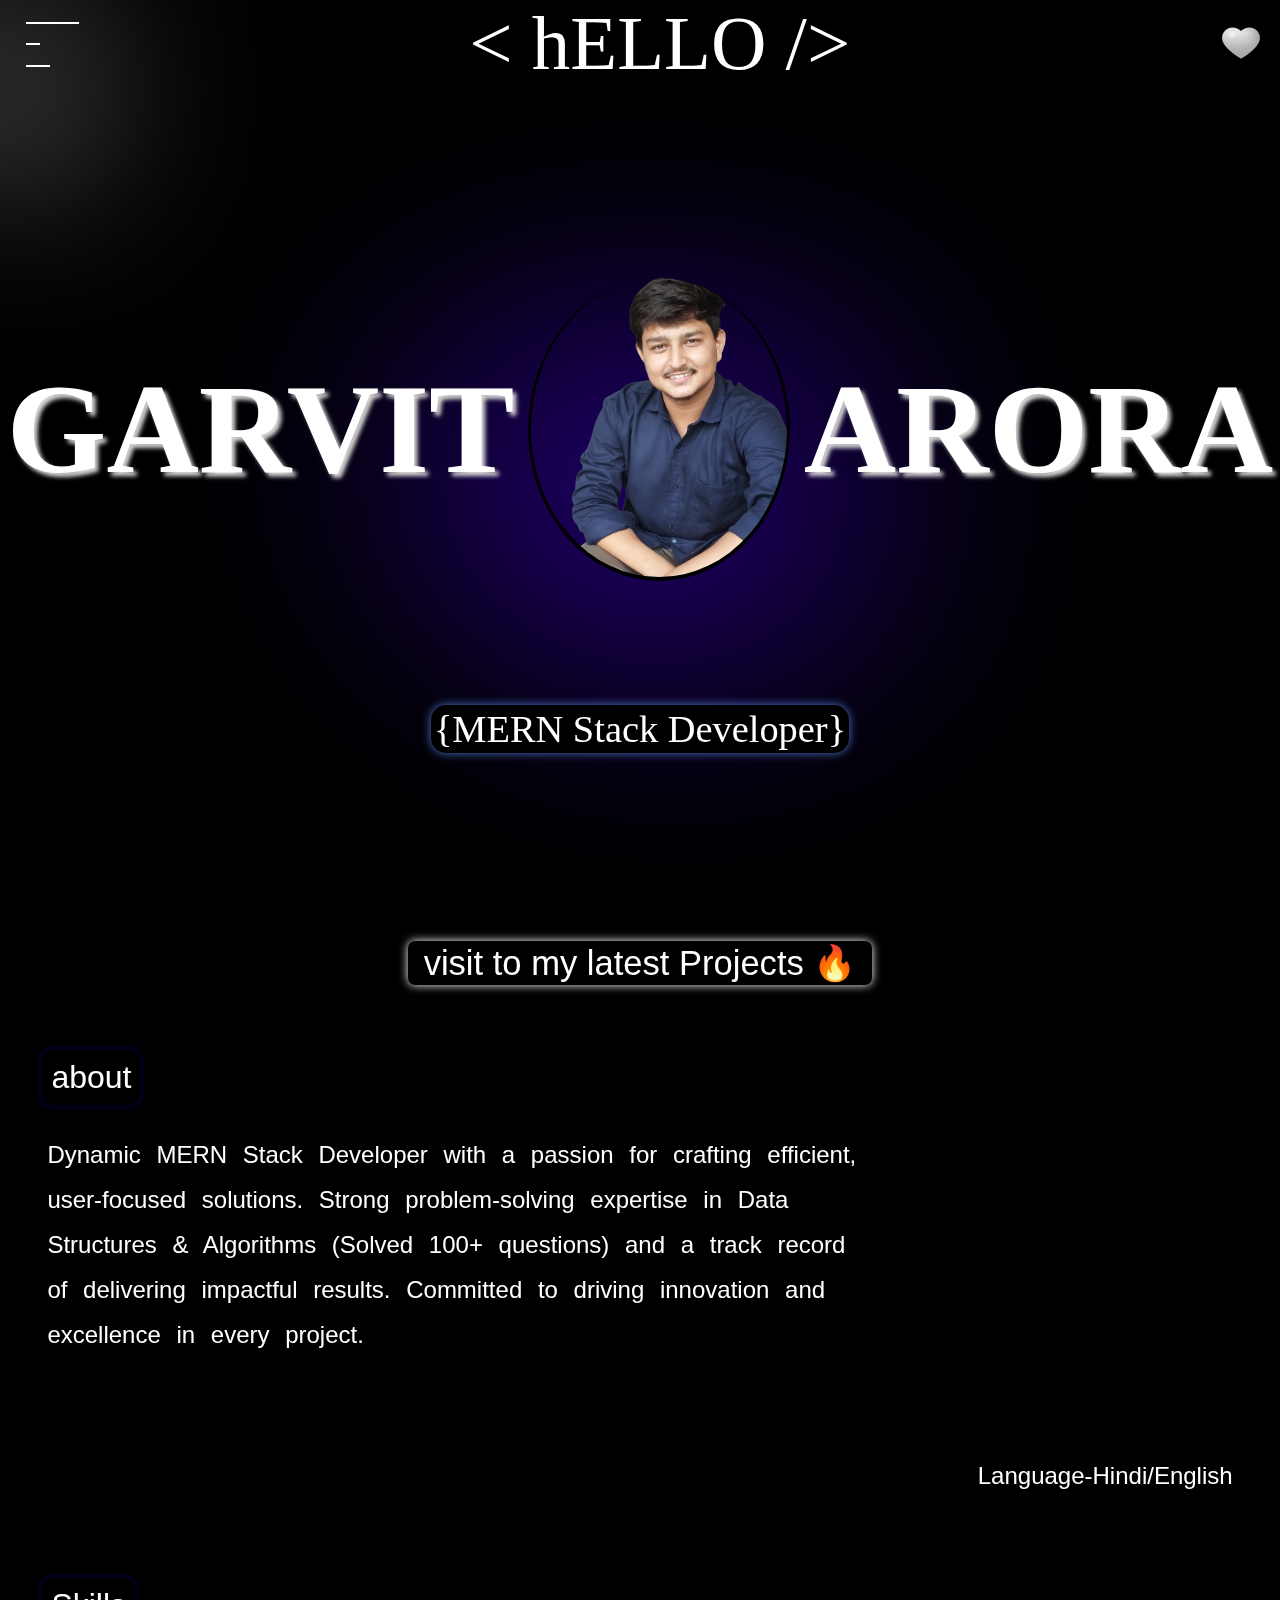
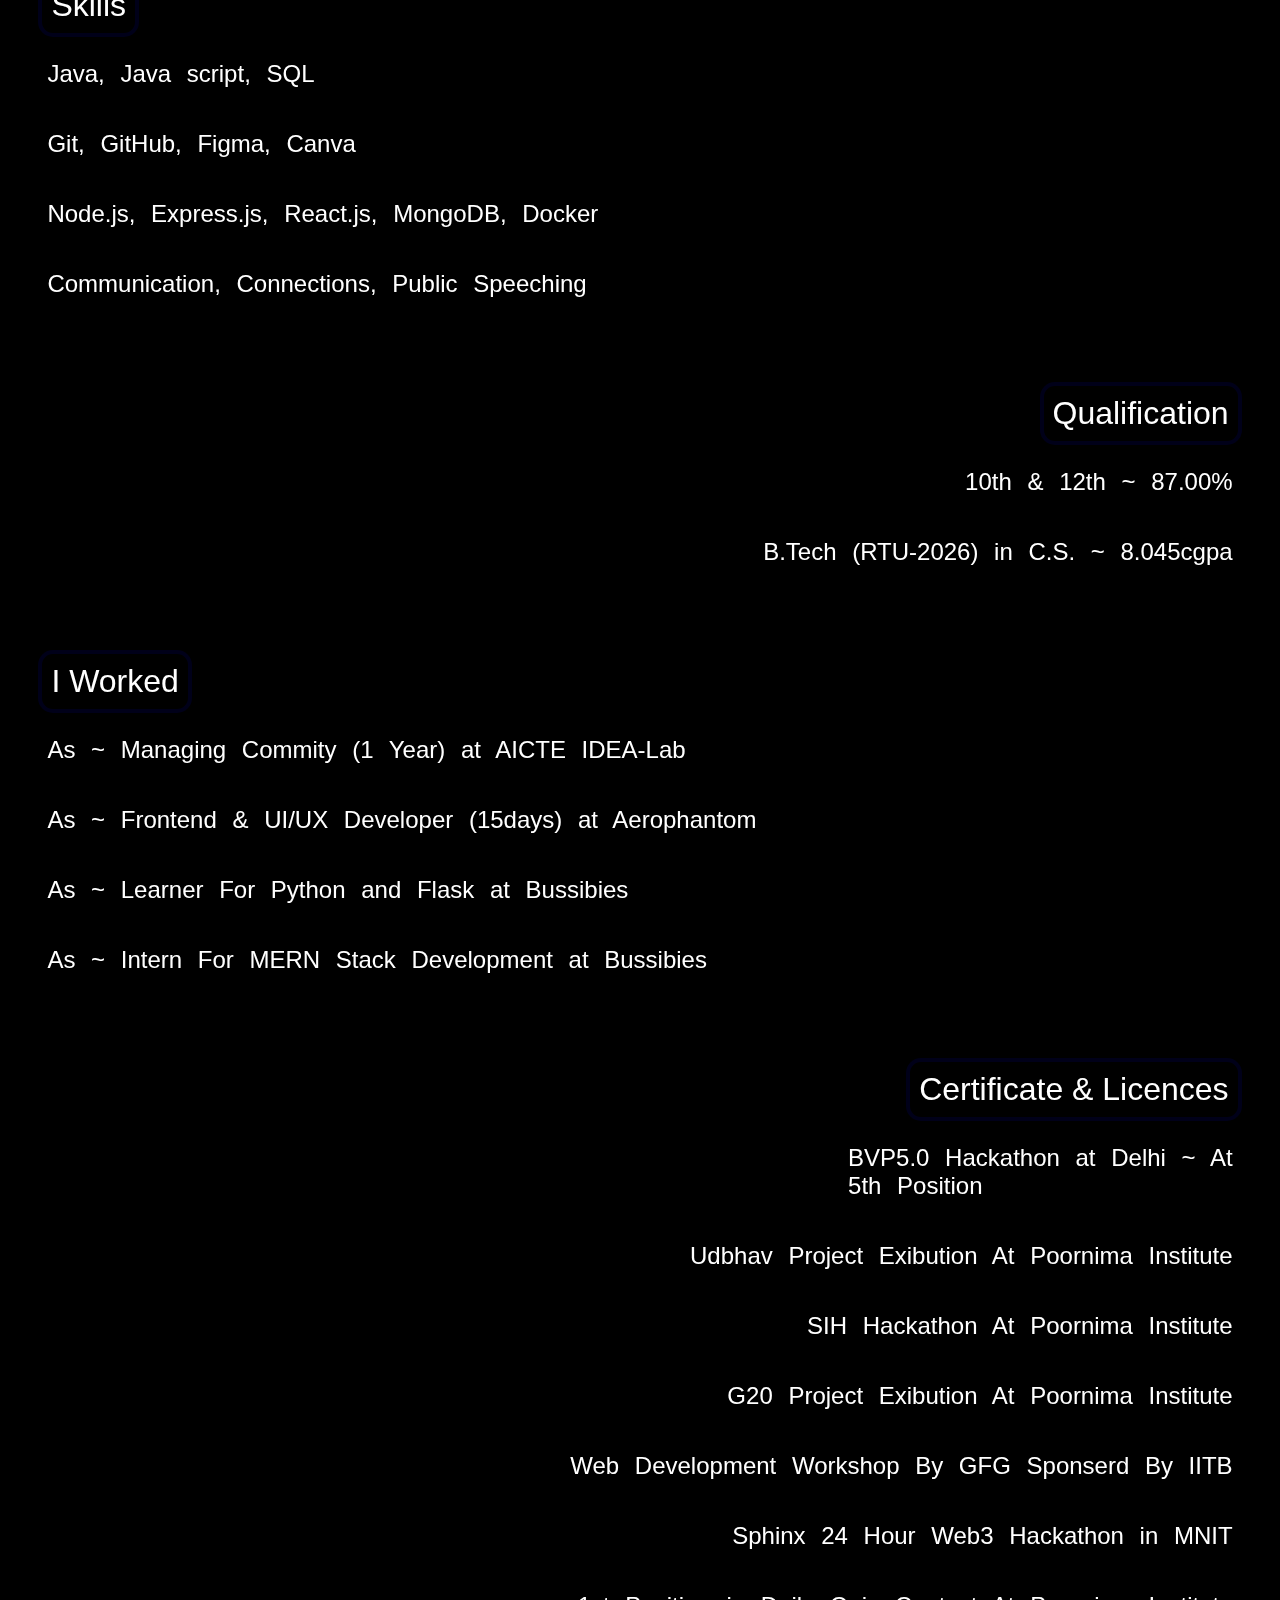
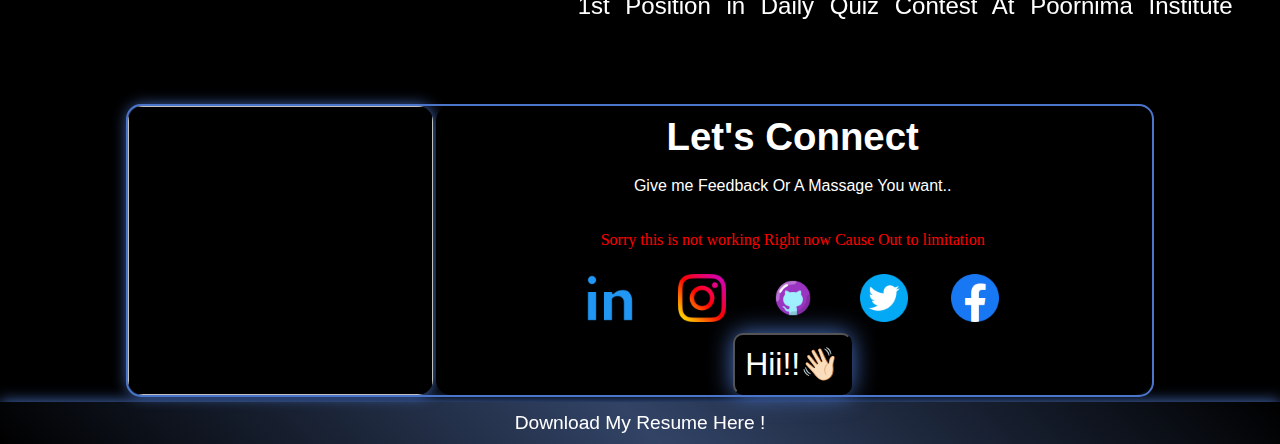
==== commit 190107a5: "resume update" ====
--- a/index.html
+++ b/index.html
@@ -27,7 +27,7 @@
         <a id="cutNav" class="navAtributes" href="#">X</a>
       </div>
 
-      <div class="portfoilo">aroraga1</div>
+      <div class="portfoilo">< hELLO /></div>
       <a href="./HTML/ErrorPage.html" class="themeIcon"></a>
     </div>
 
@@ -240,7 +240,7 @@
     <div class="download_Resume_box">
       <a
         class="download_resume"
-        href="./images/current_Resume.jpg"
+        href="./images/Resume.pdf"
         download="Garvit_Arora_RESUME"
         >Download My Resume Here !</a
       >
--- a/css/stylee.css
+++ b/css/stylee.css
@@ -78,6 +78,7 @@
   font-weight: normal;
   text-align: center;
   margin: auto;
+  font-family:cursive;
 }
 .themeIcon {
   width: 50px;
